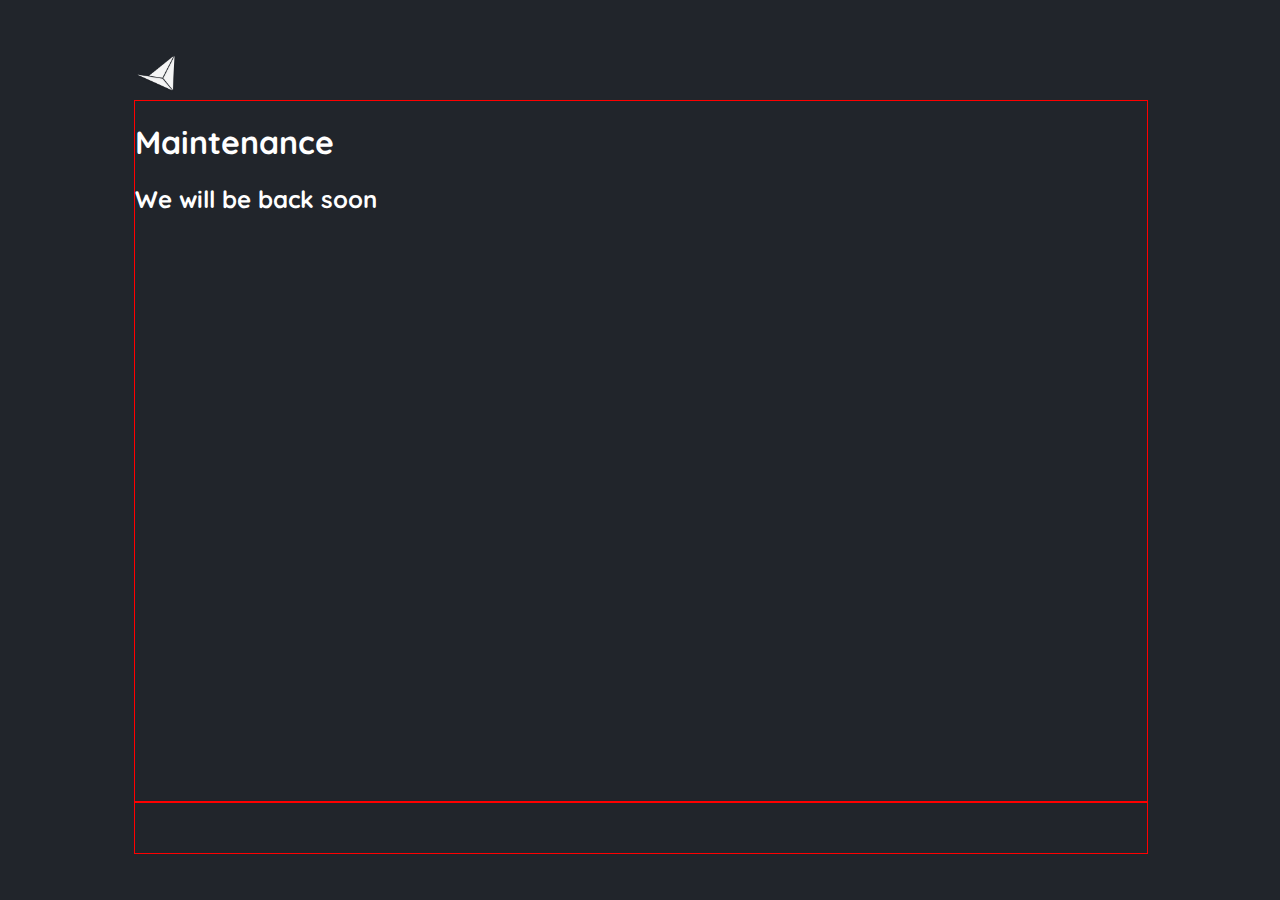
==== index.html @ 9ccf3182 "Add assets" ====
<!DOCTYPE html>
<html lang="en">
    <head>
        <meta charset="UTF-8">
        <meta name="viewport" content="width=device-width, initial-scale=1.0">
        <meta http-equiv="X-UA-Compatible" content="ie=edge">
        <link href="https://fonts.googleapis.com/css?family=Quicksand&display=swap" rel="stylesheet">
        <link rel="stylesheet" href="/css/landingPage.css">
        <title>Objex - IoT</title>
    </head>

    <body>
        <div class="content">
            <div class="top">
                <img src="/assets/image/logoWhite.png" alt="" class="logo">
            </div>
            <div class="mid">
                <h1 class="title">Maintenance</h1>
                <h2 class="subtitle">We will be back soon</h2>
            </div>
            <div class="bottom">

            </div>
        </div>

    </body>

</html>
---- css/landingPage.css ----
body{
    background-color: #21252B;
}

.content{
    border: 0px solid purple;
    width: 80%;
    height: auto;
    margin-top: 50px;
    margin-left: auto;
    margin-right: auto;
}

.top{
    border: 0px solid red;
    width: 100%;
    height: 50px;
}

.logo{
    width: 50px;
    height: 50px;
}

.mid{
    border: 1px solid red;
    width: 100%;
    height: 700px;
}

.title{
    color: white;
    font-family: 'Quicksand', sans-serif;

}

.subtitle{
    color: white;
    font-family: 'Quicksand', sans-serif;

}

.bottom{
    border: 1px solid red;
    width: 100%;
    height: 50px;
}
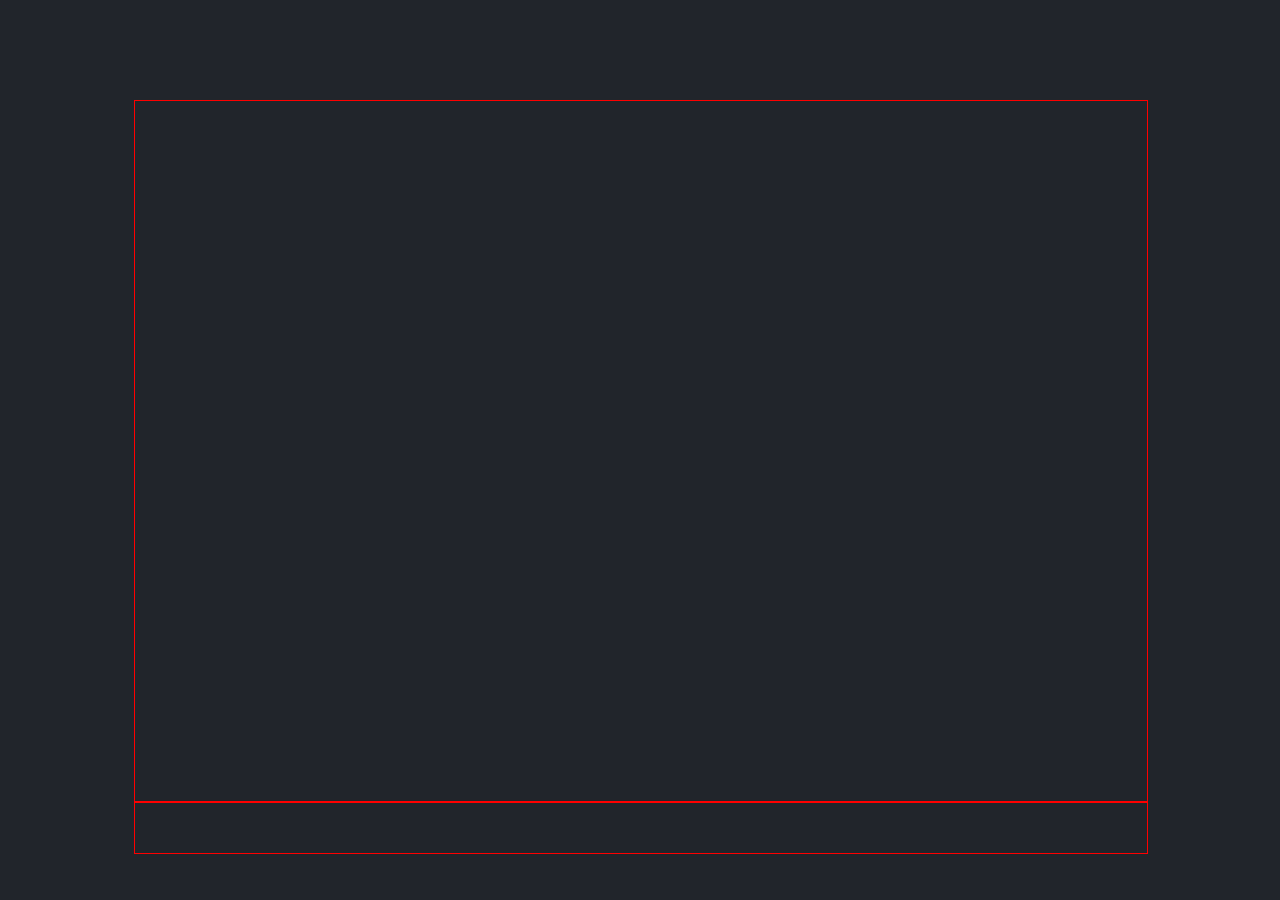
==== commit 97023f00: "Add theme-color" ====
--- a/index.html
+++ b/index.html
@@ -4,19 +4,18 @@
         <meta charset="UTF-8">
         <meta name="viewport" content="width=device-width, initial-scale=1.0">
         <meta http-equiv="X-UA-Compatible" content="ie=edge">
+        <link rel="icon" href="assets/image/logoWhite.png">
         <link href="https://fonts.googleapis.com/css?family=Quicksand&display=swap" rel="stylesheet">
         <link rel="stylesheet" href="/css/landingPage.css">
+        <meta name="theme-color" content="#21252B"/>
         <title>Objex - IoT</title>
     </head>
 
     <body>
         <div class="content">
-            <div class="top">
-                <img src="/assets/image/logoWhite.png" alt="" class="logo">
-            </div>
+            <div class="logo"></div>
             <div class="mid">
-                <h1 class="title">Maintenance</h1>
-                <h2 class="subtitle">We will be back soon</h2>
+                
             </div>
             <div class="bottom">
 
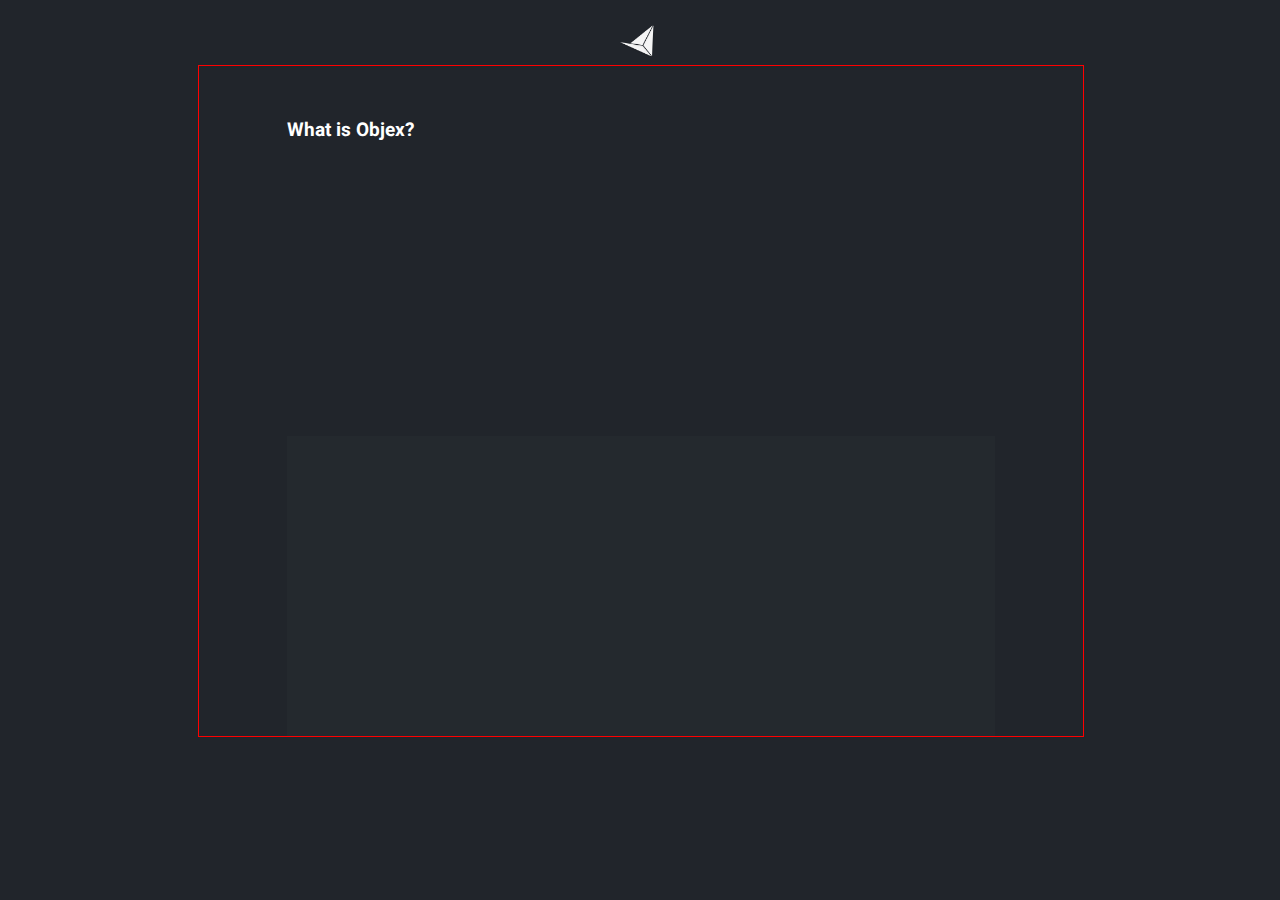
==== commit 68513975: "add dir" ====
--- a/index.html
+++ b/index.html
@@ -5,7 +5,7 @@
         <meta name="viewport" content="width=device-width, initial-scale=1.0">
         <meta http-equiv="X-UA-Compatible" content="ie=edge">
         <link rel="icon" href="assets/image/logoWhite.png">
-        <link href="https://fonts.googleapis.com/css?family=Quicksand&display=swap" rel="stylesheet">
+        <link href="https://fonts.googleapis.com/css?family=Heebo&display=swap" rel="stylesheet">
         <link rel="stylesheet" href="/css/landingPage.css">
         <meta name="theme-color" content="#21252B"/>
         <title>Objex - IoT</title>
@@ -15,7 +15,15 @@
         <div class="content">
             <div class="logo"></div>
             <div class="mid">
-                
+                <div class="topCard">
+                    <div class="titleCard">
+                        <h1 class="title">What is Objex?</h1>
+                    </div>
+                </div>
+
+                <div class="bottomCard">
+
+                </div>
             </div>
             <div class="bottom">
 
--- a/css/landingPage.css
+++ b/css/landingPage.css
@@ -4,44 +4,75 @@
 
 .content{
     border: 0px solid purple;
+    width: 70%;
+    height: auto;
+    margin-top: 20px;
+    margin-left: auto;
+    margin-right: auto;
+}
+
+.logo{
+    border: 0px solid red;
+    width: 45px;
+    height: 45px;
+    margin-left: auto;
+    margin-right: auto;
+    background-image: url("./../assets/image/logoWhite.png");
+    background-position: center; 
+    background-size: cover; 
+    background-repeat: no-repeat; 
+}
+
+
+.mid{
+    border: 1px solid red;
+    width: 100%;
+    height: auto;
+}
+
+
+.topCard{
+    border: 0px solid red;
+
     width: 80%;
-    height: auto;
+    height: 300px;
     margin-top: 50px;
     margin-left: auto;
     margin-right: auto;
 }
 
-.top{
+.bottomCard{
     border: 0px solid red;
-    width: 100%;
-    height: 50px;
+    background-color: #24292E;
+    width: 80%;
+    height: 300px;
+    margin-top: 20px;
+    margin-left: auto;
+    margin-right: auto;
 }
 
-.logo{
-    width: 50px;
-    height: 50px;
-}
-
-.mid{
-    border: 1px solid red;
-    width: 100%;
-    height: 700px;
+.titleCard{
+    width: 140px;
+    height: 25px;
 }
 
 .title{
     color: white;
-    font-family: 'Quicksand', sans-serif;
+    font-size: 19px;
+    font-family: 'Heebo', sans-serif;
+    text-align: left; /**Remove this (dev-mode)*/
 
 }
 
 .subtitle{
     color: white;
     font-family: 'Quicksand', sans-serif;
+    text-align: center;/**Remove this (dev-mode)*/
 
 }
 
 .bottom{
-    border: 1px solid red;
+    border: 0px solid red;
     width: 100%;
     height: 50px;
 }
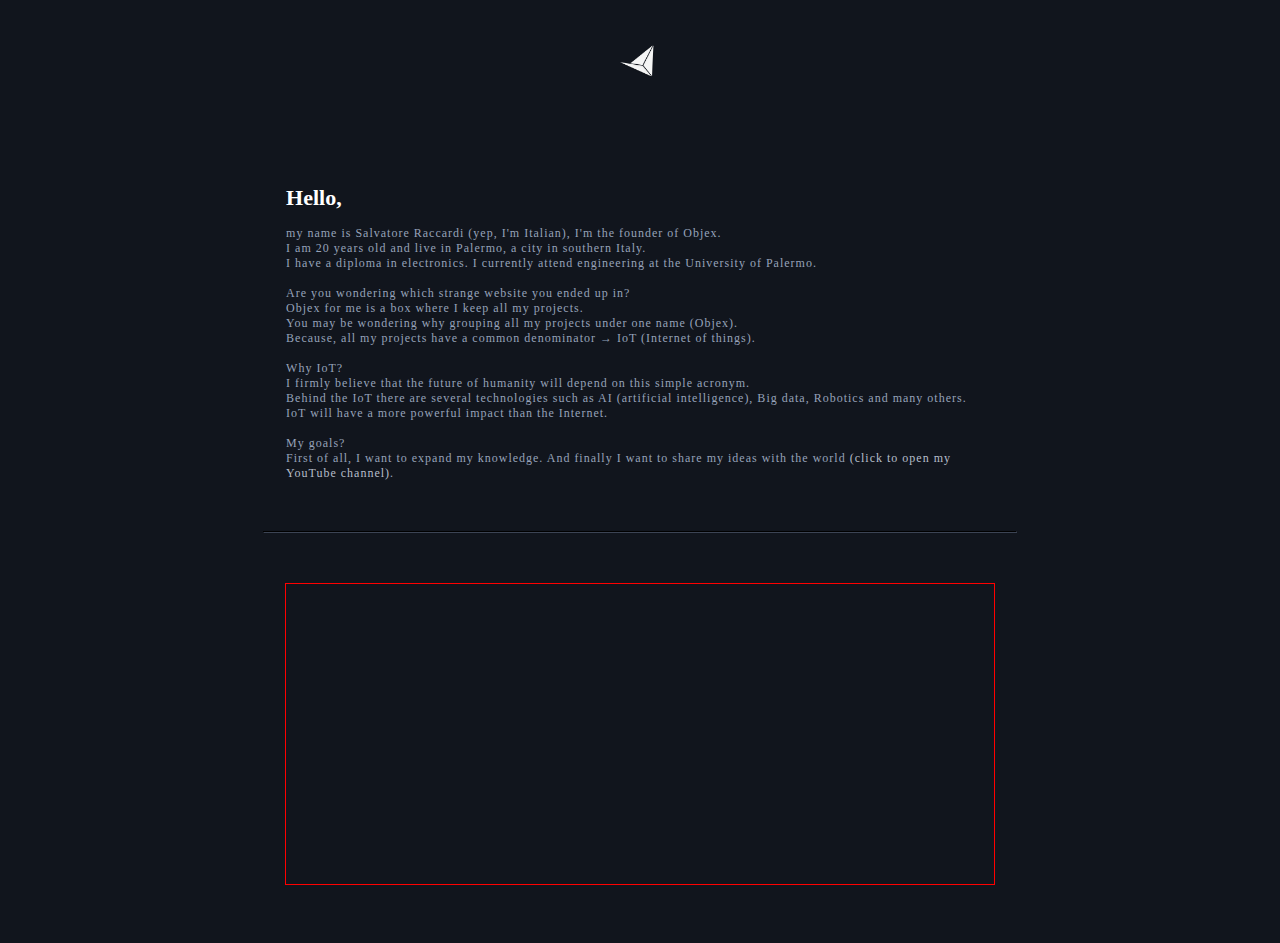
==== commit c5fa5eee: "Add link youtube channel" ====
--- a/index.html
+++ b/index.html
@@ -8,7 +8,7 @@
         <link href="https://fonts.googleapis.com/css?family=Heebo&display=swap" rel="stylesheet">
         <link rel="stylesheet" href="/css/landingPage.css">
         <meta name="theme-color" content="#21252B"/>
-        <title>Objex - IoT</title>
+        <title>Objex - IoT Projects</title>
     </head>
 
     <body>
@@ -16,10 +16,28 @@
             <div class="logo"></div>
             <div class="mid">
                 <div class="topCard">
-                    <div class="titleCard">
-                        <h1 class="title">What is Objex?</h1>
-                    </div>
+                    <h1 class="title">Hello,</h1>
+                    <p class="p">
+                        my name is Salvatore Raccardi (yep, I'm Italian), I'm the founder of Objex.<br/>
+                        I am 20 years old and live in Palermo, a city in southern Italy.<br/> 
+                        I have a diploma in electronics. I currently attend engineering at the University of Palermo.<br/><br/>
+
+                        Are you wondering which strange website you ended up in?<br/>
+                        Objex for me is a box where I keep all my projects. <br/>
+                        You may be wondering why grouping all my projects under one name (Objex).<br/>
+                        Because, all my projects have a common denominator → IoT (Internet of things).<br/><br/>
+
+                        Why IoT?<br/>
+                        I firmly believe that the future of humanity will depend on this simple acronym.<br/>
+                        Behind the IoT there are several technologies such as AI (artificial intelligence), Big data, Robotics and many others.<br/>
+                        IoT will have a more powerful impact than the Internet.<br/><br/>
+
+                        My goals?<br/>
+                        First of all, I want to expand my knowledge. And finally I want to share my ideas with the world <a class="linkText" href="https://www.youtube.com/channel/UCU0wRBoWhfa5ShY9FjJACGA?view_as=subscriber">(click to open my YouTube channel)</a>.<br/>
+                    </p>
                 </div>
+
+                <hr class="separator">
 
                 <div class="bottomCard">
 
--- a/css/landingPage.css
+++ b/css/landingPage.css
@@ -1,12 +1,12 @@
 body{
-    background-color: #21252B;
+    background-color: #11151D;
 }
 
 .content{
     border: 0px solid purple;
     width: 70%;
     height: auto;
-    margin-top: 20px;
+    margin-top: 40px;
     margin-left: auto;
     margin-right: auto;
 }
@@ -25,7 +25,7 @@
 
 
 .mid{
-    border: 1px solid red;
+    border: 0px solid red;
     width: 100%;
     height: auto;
 }
@@ -33,7 +33,15 @@
 
 .topCard{
     border: 0px solid red;
+    width: 80%;
+    height: auto;
+    margin-top: 100px;
+    margin-left: auto;
+    margin-right: auto;
+}
 
+.bottomCard{
+    border: 1px solid red;
     width: 80%;
     height: 300px;
     margin-top: 50px;
@@ -41,27 +49,35 @@
     margin-right: auto;
 }
 
-.bottomCard{
-    border: 0px solid red;
-    background-color: #24292E;
-    width: 80%;
-    height: 300px;
-    margin-top: 20px;
-    margin-left: auto;
-    margin-right: auto;
-}
-
-.titleCard{
-    width: 140px;
-    height: 25px;
-}
 
 .title{
     color: white;
-    font-size: 19px;
-    font-family: 'Heebo', sans-serif;
+    font-size: 22px;
+    font-family: 'mediumTest';
     text-align: left; /**Remove this (dev-mode)*/
 
+}
+
+.p{
+    color: #96A2B9;
+    font-size: 12px;
+    letter-spacing: 1px;
+    font-family: 'mediumTest';
+
+}
+
+.linkText{
+    color: rgb(182, 189, 202);
+    font-size: 12px;
+    letter-spacing: 1px;
+    text-decoration: none;
+    font-family: 'mediumTest';
+}
+
+.separator{
+    margin-top: 50px;
+    border-color: #3C4454;
+    width: 85%;
 }
 
 .subtitle{
@@ -77,3 +93,9 @@
     height: 50px;
 }
 
+@font-face {
+    font-family: 'mediumTest';
+    src: url('../assets/fonts/Gotham-Medium.otf') format('truetype');
+    font-weight: normal;
+    font-style: normal;
+  }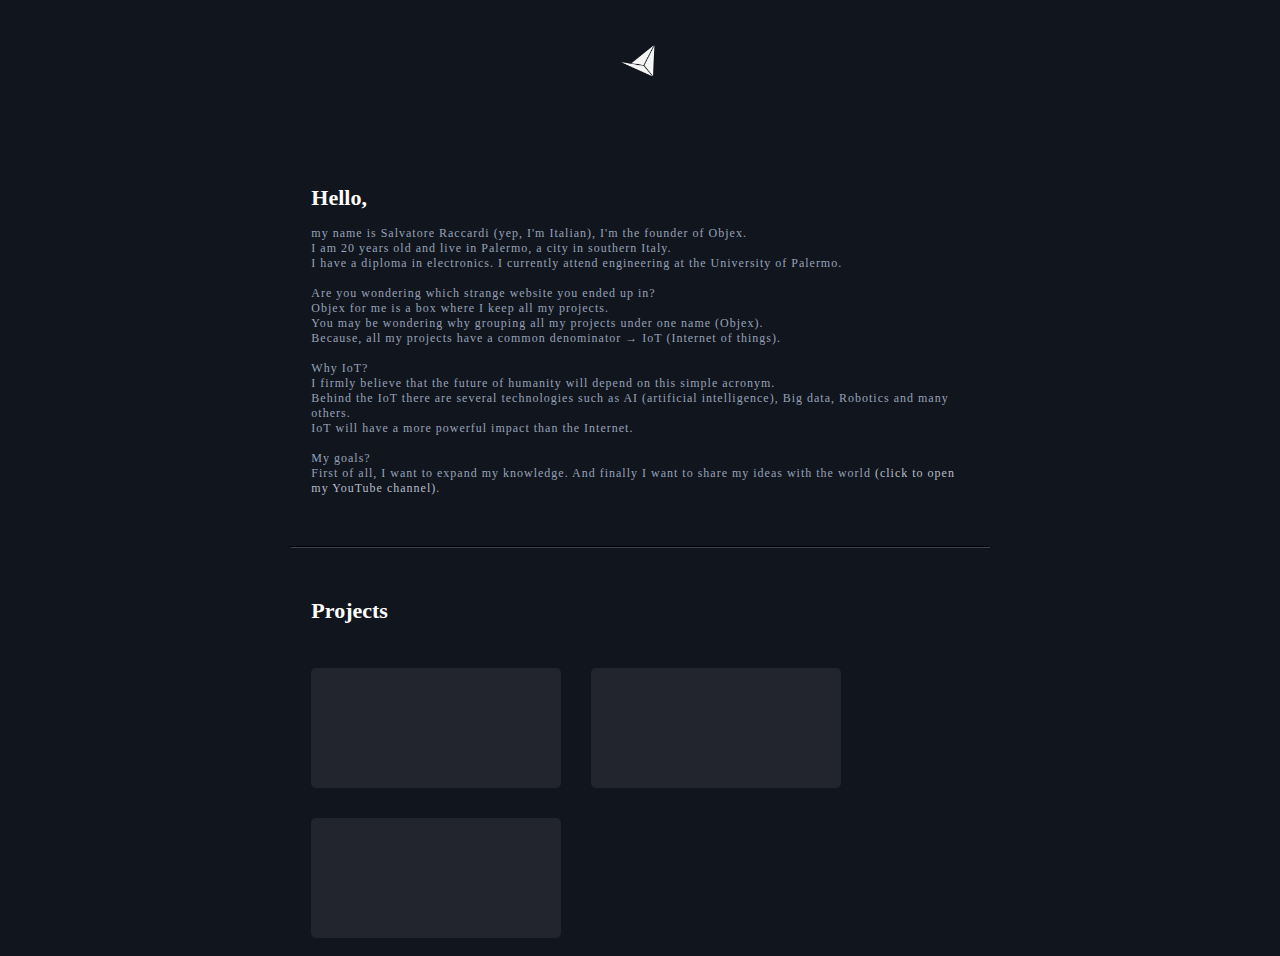
==== commit 41363cb2: "Add project cards" ====
--- a/index.html
+++ b/index.html
@@ -40,7 +40,10 @@
                 <hr class="separator">
 
                 <div class="bottomCard">
-
+                    <h1 class="title">Projects</h1>
+                    <div class="projectCard"></div>  
+                    <div class="projectCard"></div>    
+                    <div class="projectCard"></div>    
                 </div>
             </div>
             <div class="bottom">
--- a/css/landingPage.css
+++ b/css/landingPage.css
@@ -1,10 +1,14 @@
+/**
+    Landing Page Style
+*/
+
 body{
     background-color: #11151D;
 }
 
 .content{
     border: 0px solid purple;
-    width: 70%;
+    width: 65%;
     height: auto;
     margin-top: 40px;
     margin-left: auto;
@@ -41,7 +45,7 @@
 }
 
 .bottomCard{
-    border: 1px solid red;
+    border: 0px solid red;
     width: 80%;
     height: 300px;
     margin-top: 50px;
@@ -49,6 +53,37 @@
     margin-right: auto;
 }
 
+.bottom{
+    border: 0px solid red;
+    width: 100%;
+    height: 50px;
+}
+
+/**
+    Components
+*/
+
+.separator{
+    margin-top: 50px;
+    border-color: #3C4454;
+    width: 85%;
+}
+
+.projectCard{
+    border: 0px solid red;
+    background-color: #22252D;
+    border-radius: 5px;
+    position: relative;
+    float: left;
+    width: 250px;
+    height: 120px;
+    margin-top: 30px;
+    margin-right: 30px;
+}
+
+/**
+    TEXT STYLE
+*/
 
 .title{
     color: white;
@@ -74,12 +109,6 @@
     font-family: 'mediumTest';
 }
 
-.separator{
-    margin-top: 50px;
-    border-color: #3C4454;
-    width: 85%;
-}
-
 .subtitle{
     color: white;
     font-family: 'Quicksand', sans-serif;
@@ -87,11 +116,9 @@
 
 }
 
-.bottom{
-    border: 0px solid red;
-    width: 100%;
-    height: 50px;
-}
+/**
+    IMPORT LOCAL FONTS
+*/
 
 @font-face {
     font-family: 'mediumTest';
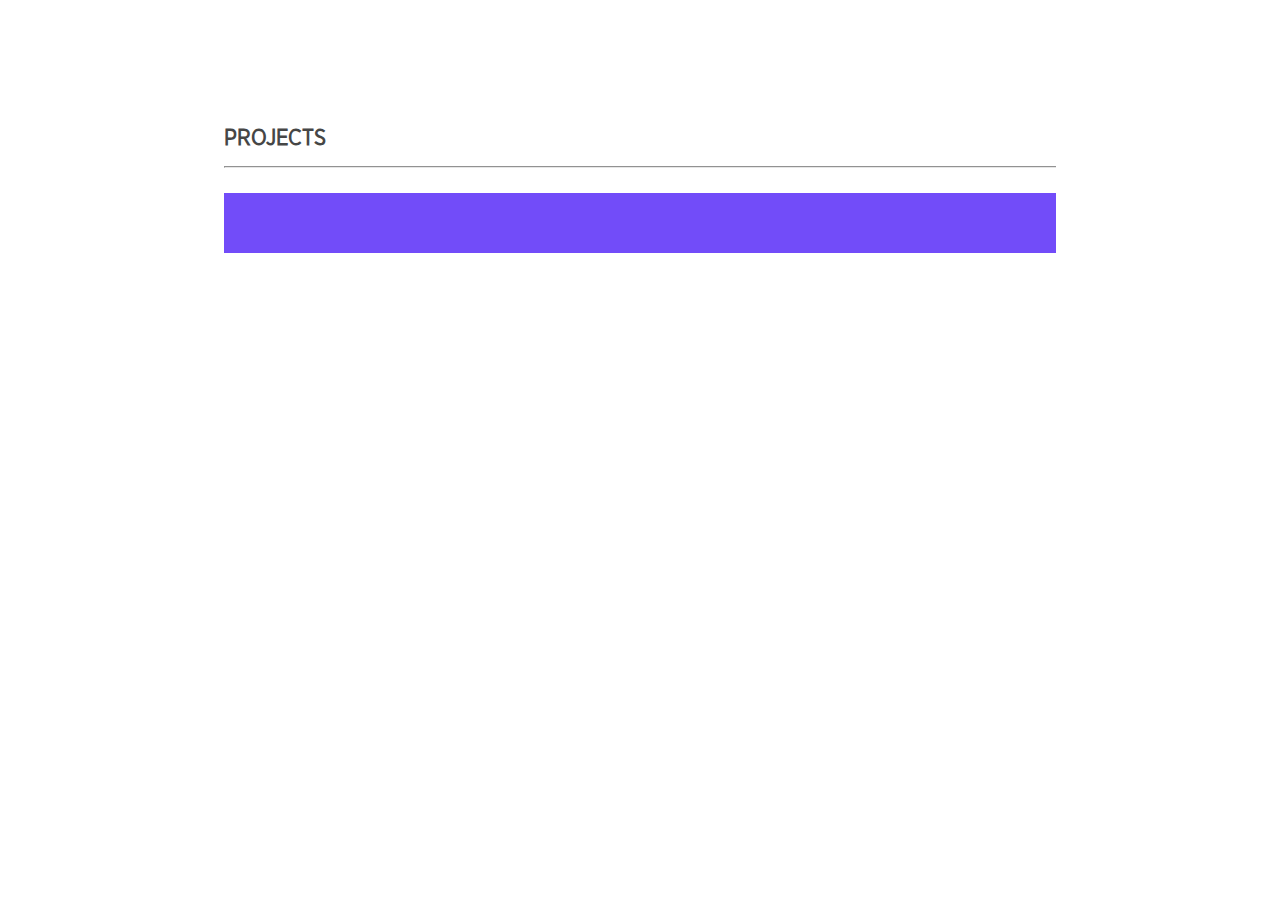
==== commit 88442b96: "Update" ====
--- a/index.html
+++ b/index.html
@@ -4,51 +4,26 @@
         <meta charset="UTF-8">
         <meta name="viewport" content="width=device-width, initial-scale=1.0">
         <meta http-equiv="X-UA-Compatible" content="ie=edge">
-        <link rel="icon" href="assets/image/logoWhite.png">
+        <link rel="icon" href="assets/image/favicon.png">
         <link href="https://fonts.googleapis.com/css?family=Heebo&display=swap" rel="stylesheet">
         <link rel="stylesheet" href="/css/landingPage.css">
-        <meta name="theme-color" content="#21252B"/>
+        <meta name="theme-color" content="#11151D"/>
         <title>Objex - IoT Projects</title>
     </head>
 
     <body>
         <div class="content">
             <div class="logo"></div>
-            <div class="mid">
-                <div class="topCard">
-                    <h1 class="title">Hello,</h1>
-                    <p class="p">
-                        my name is Salvatore Raccardi (yep, I'm Italian), I'm the founder of Objex.<br/>
-                        I am 20 years old and live in Palermo, a city in southern Italy.<br/> 
-                        I have a diploma in electronics. I currently attend engineering at the University of Palermo.<br/><br/>
 
-                        Are you wondering which strange website you ended up in?<br/>
-                        Objex for me is a box where I keep all my projects. <br/>
-                        You may be wondering why grouping all my projects under one name (Objex).<br/>
-                        Because, all my projects have a common denominator → IoT (Internet of things).<br/><br/>
+            <div class="projects">
+                <h1>PROJECTS</h1>
+                <hr class="separator">
+                
+                <div class="card">
 
-                        Why IoT?<br/>
-                        I firmly believe that the future of humanity will depend on this simple acronym.<br/>
-                        Behind the IoT there are several technologies such as AI (artificial intelligence), Big data, Robotics and many others.<br/>
-                        IoT will have a more powerful impact than the Internet.<br/><br/>
-
-                        My goals?<br/>
-                        First of all, I want to expand my knowledge. And finally I want to share my ideas with the world <a class="linkText" href="https://www.youtube.com/channel/UCU0wRBoWhfa5ShY9FjJACGA?view_as=subscriber">(click to open my YouTube channel)</a>.<br/>
-                    </p>
-                </div>
-
-                <hr class="separator">
-
-                <div class="bottomCard">
-                    <h1 class="title">Projects</h1>
-                    <div class="projectCard"></div>  
-                    <div class="projectCard"></div>    
-                    <div class="projectCard"></div>    
                 </div>
             </div>
-            <div class="bottom">
 
-            </div>
         </div>
 
     </body>
--- a/css/landingPage.css
+++ b/css/landingPage.css
@@ -3,7 +3,17 @@
 */
 
 body{
-    background-color: #11151D;
+    background-color: white;
+    padding: 0;
+    margin: 0;
+}
+
+
+h1{
+    margin-top: 40px;
+    font-size: 22px;
+    color: #464646;
+    font-family: 'par';
 }
 
 .content{
@@ -21,101 +31,77 @@
     height: 45px;
     margin-left: auto;
     margin-right: auto;
-    background-image: url("./../assets/image/logoWhite.png");
+    background-image: url("./../assets/image/logoDark.png");
     background-position: center; 
     background-size: cover; 
     background-repeat: no-repeat; 
 }
 
 
-.mid{
+/**
+    Projects
+*/
+
+.projects{
     border: 0px solid red;
+    overflow:hidden; 
     width: 100%;
     height: auto;
 }
 
-
-.topCard{
+.card{
+    background-color: #724CF9;
     border: 0px solid red;
-    width: 80%;
-    height: auto;
-    margin-top: 100px;
-    margin-left: auto;
-    margin-right: auto;
+    overflow:hidden; 
+    width: 100%;
+    height: 60px;
+    margin-top: 25px;
 }
 
-.bottomCard{
-    border: 0px solid red;
-    width: 80%;
-    height: 300px;
-    margin-top: 50px;
-    margin-left: auto;
-    margin-right: auto;
-}
-
-.bottom{
-    border: 0px solid red;
-    width: 100%;
-    height: 50px;
-}
 
 /**
     Components
 */
 
 .separator{
-    margin-top: 50px;
-    border-color: #3C4454;
-    width: 85%;
+    border-color: rgb(230, 230, 230);
+    width: 100%;
 }
 
-.projectCard{
-    border: 0px solid red;
-    background-color: #22252D;
-    border-radius: 5px;
-    position: relative;
-    float: left;
-    width: 250px;
-    height: 120px;
-    margin-top: 30px;
-    margin-right: 30px;
-}
+
 
 /**
-    TEXT STYLE
+    OTHER SCREEN - media queries
 */
 
-.title{
-    color: white;
-    font-size: 22px;
-    font-family: 'mediumTest';
-    text-align: left; /**Remove this (dev-mode)*/
+@media screen  and (max-width: 1650px) /* screen */ {
 
-}
+  }
 
-.p{
-    color: #96A2B9;
-    font-size: 12px;
-    letter-spacing: 1px;
-    font-family: 'mediumTest';
+@media screen  and (max-width: 979px) /* Tablet */ {
+    .content{
+        width: 100%;
+        height: auto;
+        margin-top: 40px;
+        margin-left: auto;
+        margin-right: auto;
+    }
 
-}
+  }
 
-.linkText{
-    color: rgb(182, 189, 202);
-    font-size: 12px;
-    letter-spacing: 1px;
-    text-decoration: none;
-    font-family: 'mediumTest';
-}
 
-.subtitle{
-    color: white;
-    font-family: 'Quicksand', sans-serif;
-    text-align: center;/**Remove this (dev-mode)*/
+@media screen and (max-width: 500px) /* Mobile */ {
+    .content{
+        width: 100%;
+        height: auto;
+        margin-top: 40px;
+        margin-left: auto;
+        margin-right: auto;
+    }
 
-}
+  }
 
+  
 /**
     IMPORT LOCAL FONTS
 */
@@ -125,4 +111,12 @@
     src: url('../assets/fonts/Gotham-Medium.otf') format('truetype');
     font-weight: normal;
     font-style: normal;
-  }+  }
+
+
+  @font-face {
+    font-family: 'par';
+    src: url('../assets/fonts/GothamNarrow-Book.otf') format('truetype');
+    font-weight: normal;
+    font-style: normal;
+}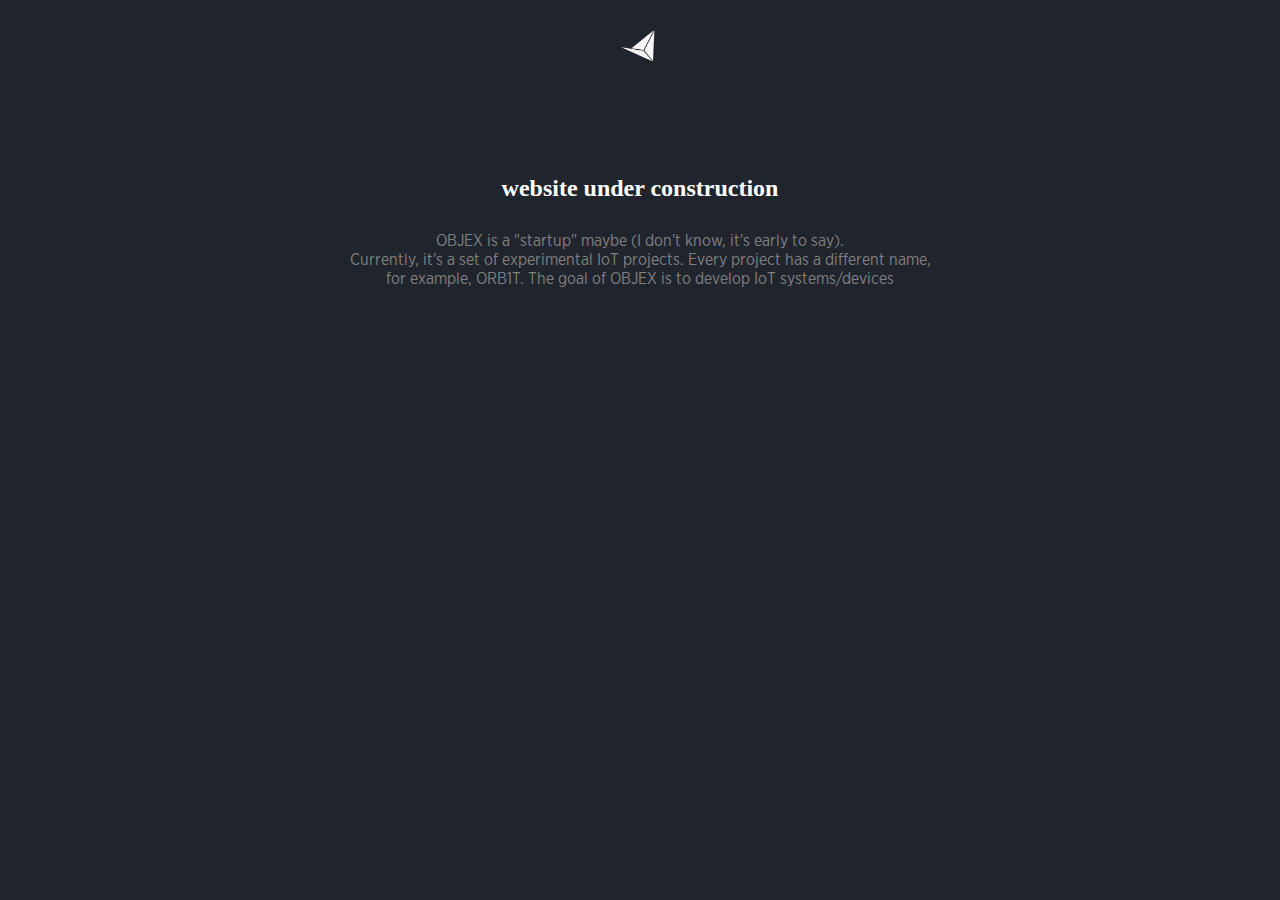
==== commit 743c84bf: "update" ====
--- a/index.html
+++ b/index.html
@@ -8,24 +8,21 @@
         <link href="https://fonts.googleapis.com/css?family=Heebo&display=swap" rel="stylesheet">
         <link rel="stylesheet" href="/css/landingPage.css">
         <meta name="theme-color" content="#11151D"/>
-        <title>Objex - IoT Projects</title>
+        <title>OBJEX - IoT</title>
     </head>
 
     <body>
-        <div class="content">
+        <div class="top">
             <div class="logo"></div>
+        </div>
+        
+        <h2>website under construction</h2>
 
-            <div class="projects">
-                <h1>PROJECTS</h1>
-                <hr class="separator">
-                
-                <div class="card">
-
-                </div>
-            </div>
-
-        </div>
-
+        <p>
+            OBJEX is a "startup" maybe (I don't know, it's early to say). <br>
+            Currently, it's a set of experimental IoT projects. Every project has a different name, <br>
+            for example, ORB1T. The goal of OBJEX is to develop IoT systems/devices
+        </p>
     </body>
 
 </html>--- a/css/landingPage.css
+++ b/css/landingPage.css
@@ -3,27 +3,40 @@
 */
 
 body{
-    background-color: white;
+    background-color: #20252D;
     padding: 0;
     margin: 0;
 }
 
+.top{
+    border: 0px solid red;
+    width: 80%;
+    height: 50px;
+    margin-top: 25px;
+    margin-left: auto;
+    margin-right: auto;
+}
 
-h1{
-    margin-top: 40px;
-    font-size: 22px;
-    color: #464646;
+h2{
+    margin-top: 100px;
+    text-align: center;
+    color: white;
+    font-family: 'mediumTest';
+}
+
+p{
+    margin-top: 30px;
+    text-align: center;
+    color: gray;
     font-family: 'par';
 }
 
-.content{
-    border: 0px solid purple;
-    width: 65%;
+footer{
+    border: 0px solid red;
+    margin-top: 100px;
     height: auto;
-    margin-top: 40px;
-    margin-left: auto;
-    margin-right: auto;
 }
+
 
 .logo{
     border: 0px solid red;
@@ -31,42 +44,13 @@
     height: 45px;
     margin-left: auto;
     margin-right: auto;
-    background-image: url("./../assets/image/logoDark.png");
+    background-image: url("./../assets/image/logoWhite.png");
     background-position: center; 
     background-size: cover; 
     background-repeat: no-repeat; 
 }
 
 
-/**
-    Projects
-*/
-
-.projects{
-    border: 0px solid red;
-    overflow:hidden; 
-    width: 100%;
-    height: auto;
-}
-
-.card{
-    background-color: #724CF9;
-    border: 0px solid red;
-    overflow:hidden; 
-    width: 100%;
-    height: 60px;
-    margin-top: 25px;
-}
-
-
-/**
-    Components
-*/
-
-.separator{
-    border-color: rgb(230, 230, 230);
-    width: 100%;
-}
 
 
 
@@ -80,7 +64,7 @@
 
 @media screen  and (max-width: 979px) /* Tablet */ {
     .content{
-        width: 100%;
+        width: 80%;
         height: auto;
         margin-top: 40px;
         margin-left: auto;
@@ -92,7 +76,7 @@
 
 @media screen and (max-width: 500px) /* Mobile */ {
     .content{
-        width: 100%;
+        width: 90%;
         height: auto;
         margin-top: 40px;
         margin-left: auto;
